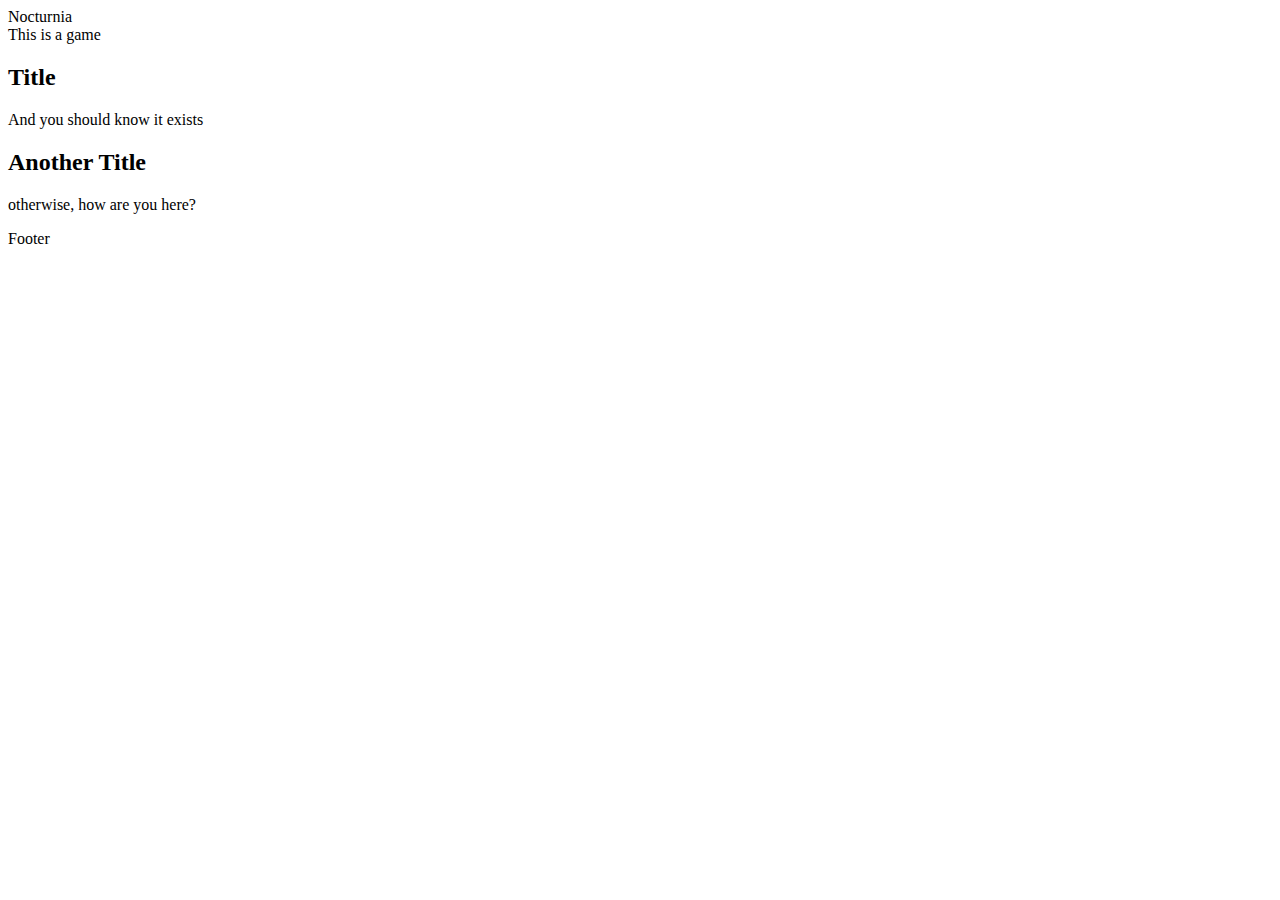
==== index.html @ ace55f6f "Add index page" ====
<!DOCTYPE html>
<html lang="en">
<head>
    <meta charset="UTF-8">
    <meta name="viewport" content="width=device-width, initial-scale=1.0">
    <title>Themes by Castlevi</title>
    <link rel="stylesheet" href="styles.css">
</head>
<body>
    <div class="header">Nocturnia</div>
    <div class="content">
        This is a game
        <h2>Title</h2>
        <p>And you should know it exists</p>
        <h2>Another Title</h2>
        <p>otherwise, how are you here?</p>
    </div>
    <div class="footer">
        Footer
    </div>
</body>
</html>
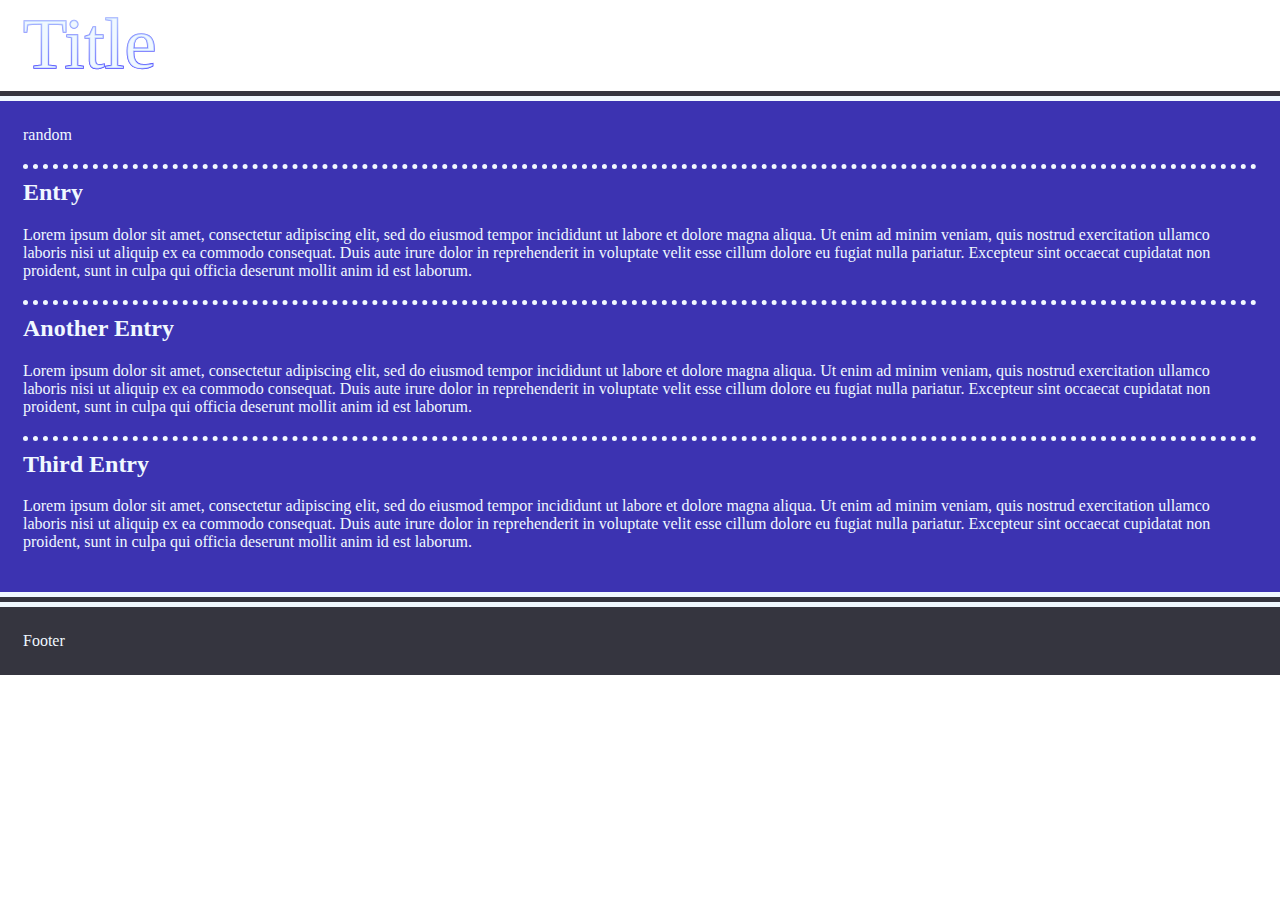
==== commit 2ad59e6f: "Add text" ====
--- a/index.html
+++ b/index.html
@@ -7,13 +7,27 @@
     <link rel="stylesheet" href="styles.css">
 </head>
 <body>
-    <div class="header">Nocturnia</div>
+    <div class="header">Title</div>
     <div class="content">
-        This is a game
-        <h2>Title</h2>
-        <p>And you should know it exists</p>
-        <h2>Another Title</h2>
-        <p>otherwise, how are you here?</p>
+        random
+        <h2>Entry</h2>
+        <p>Lorem ipsum dolor sit amet, consectetur adipiscing elit, 
+            sed do eiusmod tempor incididunt ut labore et dolore magna aliqua. 
+            Ut enim ad minim veniam, quis nostrud exercitation ullamco laboris nisi ut aliquip ex ea commodo consequat. 
+            Duis aute irure dolor in reprehenderit in voluptate velit esse cillum dolore eu fugiat nulla pariatur. 
+            Excepteur sint occaecat cupidatat non proident, sunt in culpa qui officia deserunt mollit anim id est laborum.</p>
+        <h2>Another Entry</h2>
+        <p>Lorem ipsum dolor sit amet, consectetur adipiscing elit, 
+            sed do eiusmod tempor incididunt ut labore et dolore magna aliqua. 
+            Ut enim ad minim veniam, quis nostrud exercitation ullamco laboris nisi ut aliquip ex ea commodo consequat. 
+            Duis aute irure dolor in reprehenderit in voluptate velit esse cillum dolore eu fugiat nulla pariatur. 
+            Excepteur sint occaecat cupidatat non proident, sunt in culpa qui officia deserunt mollit anim id est laborum.</p>
+            <h2>Third Entry</h2>
+        <p>Lorem ipsum dolor sit amet, consectetur adipiscing elit, 
+            sed do eiusmod tempor incididunt ut labore et dolore magna aliqua. 
+            Ut enim ad minim veniam, quis nostrud exercitation ullamco laboris nisi ut aliquip ex ea commodo consequat. 
+            Duis aute irure dolor in reprehenderit in voluptate velit esse cillum dolore eu fugiat nulla pariatur. 
+            Excepteur sint occaecat cupidatat non proident, sunt in culpa qui officia deserunt mollit anim id est laborum.</p>
     </div>
     <div class="footer">
         Footer
--- a/styles.css
+++ b/styles.css
@@ -0,0 +1,41 @@
+div {
+    color: aliceblue;
+    padding: 25px;
+    margin-left: -10px;
+    margin-right: -10px;
+}
+
+.header {
+    background-color: aliceblue;
+    border-bottom: 5px solid rgba(2, 2, 15, 0.8);
+    color: black;
+    box-sizing: border-box;
+    margin-top: -10px;
+    padding: 5px;
+    padding-left: 25px;
+
+    font-size: 72px;
+    color: aliceblue;
+    background: -webkit-linear-gradient(90deg, rgb(38, 0, 255), aliceblue 100%);
+    -webkit-background-clip: text;
+    -webkit-text-stroke-width: 1.5px;
+    -webkit-text-stroke-color: rgba(0, 81, 255, 0.2);
+    
+}
+
+.content {
+    background-color: hsla(244, 100%, 31%, 0.8);
+    border-top: 5px solid aliceblue;
+}
+
+.footer {
+    background-color: rgba(2, 2, 15, 0.8);
+    color: aliceblue;
+    margin-bottom: 10px;
+    border-top: 15px double aliceblue;
+}
+
+h2 {
+    border-top: 5px dotted aliceblue;
+    padding-top: 10px;
+}
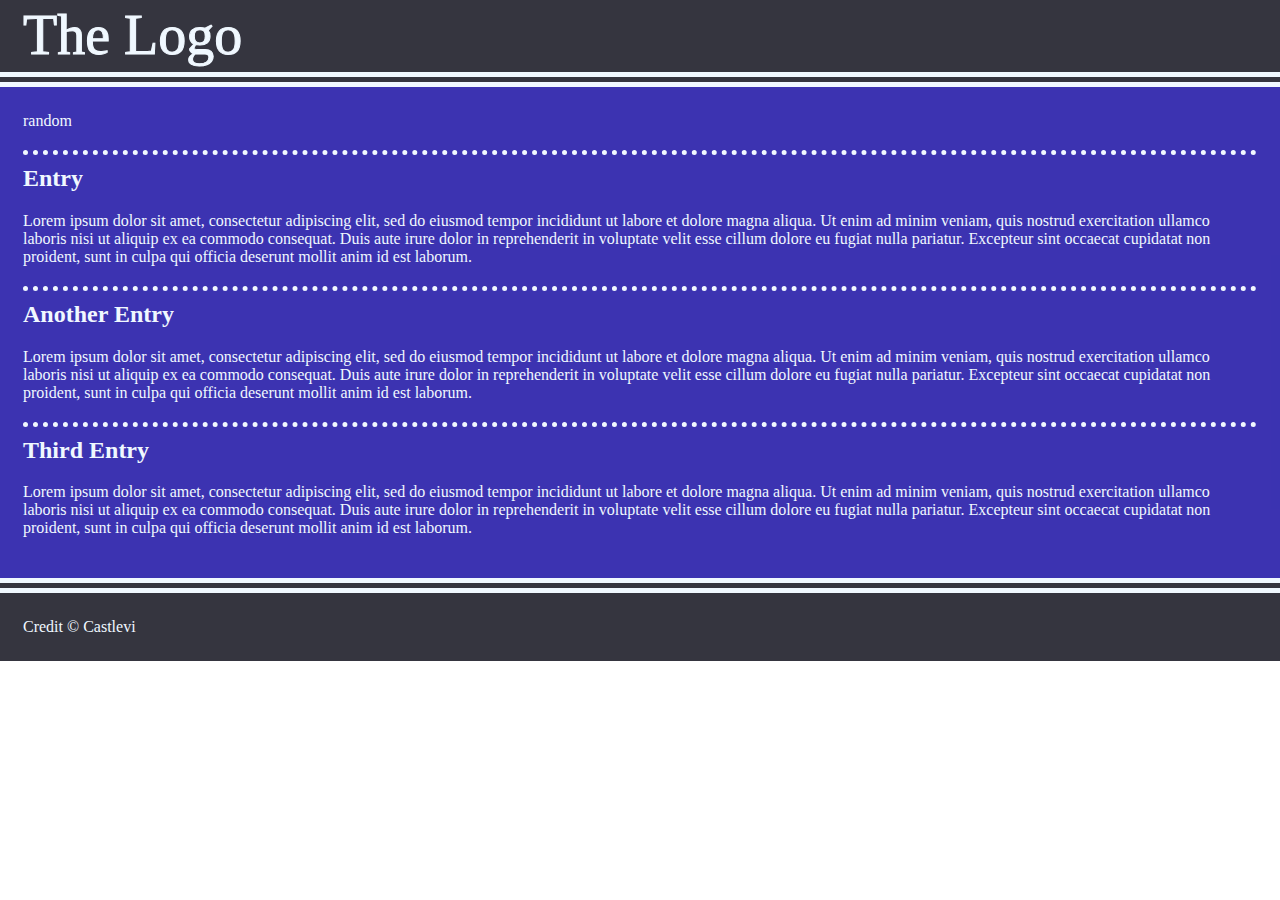
==== commit 6f24a415: "Populate footer" ====
--- a/index.html
+++ b/index.html
@@ -7,7 +7,7 @@
     <link rel="stylesheet" href="styles.css">
 </head>
 <body>
-    <div class="header">Title</div>
+    <div class="header">The Logo</div>
     <div class="content">
         random
         <h2>Entry</h2>
@@ -30,7 +30,7 @@
             Excepteur sint occaecat cupidatat non proident, sunt in culpa qui officia deserunt mollit anim id est laborum.</p>
     </div>
     <div class="footer">
-        Footer
+        Credit © Castlevi
     </div>
 </body>
 </html>--- a/styles.css
+++ b/styles.css
@@ -6,26 +6,24 @@
 }
 
 .header {
-    background-color: aliceblue;
-    border-bottom: 5px solid rgba(2, 2, 15, 0.8);
+    border-bottom: 15px double aliceblue;
     color: black;
     box-sizing: border-box;
     margin-top: -10px;
     padding: 5px;
     padding-left: 25px;
 
-    font-size: 72px;
+    font-size: 56px;
     color: aliceblue;
-    background: -webkit-linear-gradient(90deg, rgb(38, 0, 255), aliceblue 100%);
-    -webkit-background-clip: text;
-    -webkit-text-stroke-width: 1.5px;
-    -webkit-text-stroke-color: rgba(0, 81, 255, 0.2);
+    -webkit-text-stroke-width: 1px;
+    -webkit-text-stroke-color:  aliceblue;
+    background: rgba(2, 2, 15, 0.8);
     
 }
 
 .content {
-    background-color: hsla(244, 100%, 31%, 0.8);
-    border-top: 5px solid aliceblue;
+    background: hsla(244, 100%, 31%, 0.8);
+    box-sizing: border-box;
 }
 
 .footer {
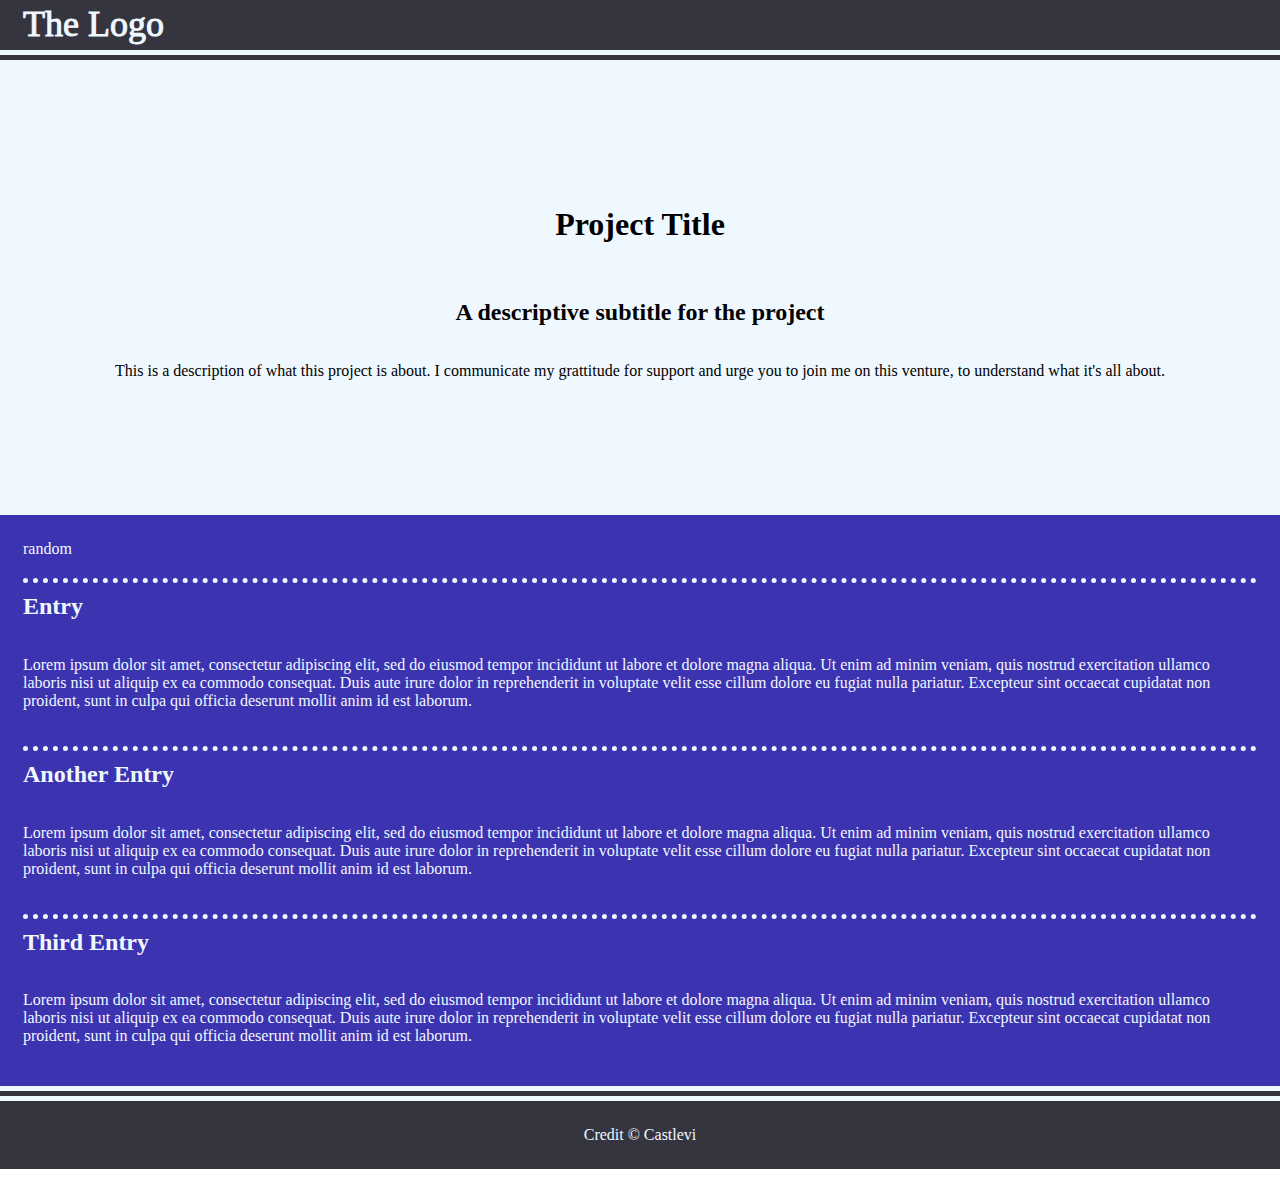
==== commit 8764c949: "Add hero section" ====
--- a/index.html
+++ b/index.html
@@ -8,6 +8,13 @@
 </head>
 <body>
     <div class="header">The Logo</div>
+    <div class="hero">
+        <h1>Project Title</h1>
+        <h2>A descriptive subtitle for the project</h2>
+        <p>This is a description of what this project is about. 
+            I communicate my grattitude for support and urge you to join me on this venture, 
+            to understand what it's all about.</p>
+    </div>
     <div class="content">
         random
         <h2>Entry</h2>
--- a/styles.css
+++ b/styles.css
@@ -3,6 +3,7 @@
     padding: 25px;
     margin-left: -10px;
     margin-right: -10px;
+    display: flex;
 }
 
 .header {
@@ -13,17 +14,29 @@
     padding: 5px;
     padding-left: 25px;
 
-    font-size: 56px;
+    font-size: 36px;
     color: aliceblue;
     -webkit-text-stroke-width: 1px;
     -webkit-text-stroke-color:  aliceblue;
-    background: rgba(2, 2, 15, 0.8);
-    
+    background: rgba(2, 2, 15, 0.8);   
+}
+
+.hero {
+    min-width: none;
+    min-height: 400px;
+    display: flex;
+    flex-direction: column;
+    background-color: aliceblue;
+    color: black;
+    align-items: center;
+    justify-content: center;
 }
 
 .content {
     background: hsla(244, 100%, 31%, 0.8);
     box-sizing: border-box;
+    flex-direction: column;
+
 }
 
 .footer {
@@ -31,6 +44,7 @@
     color: aliceblue;
     margin-bottom: 10px;
     border-top: 15px double aliceblue;
+    justify-content: center;
 }
 
 h2 {
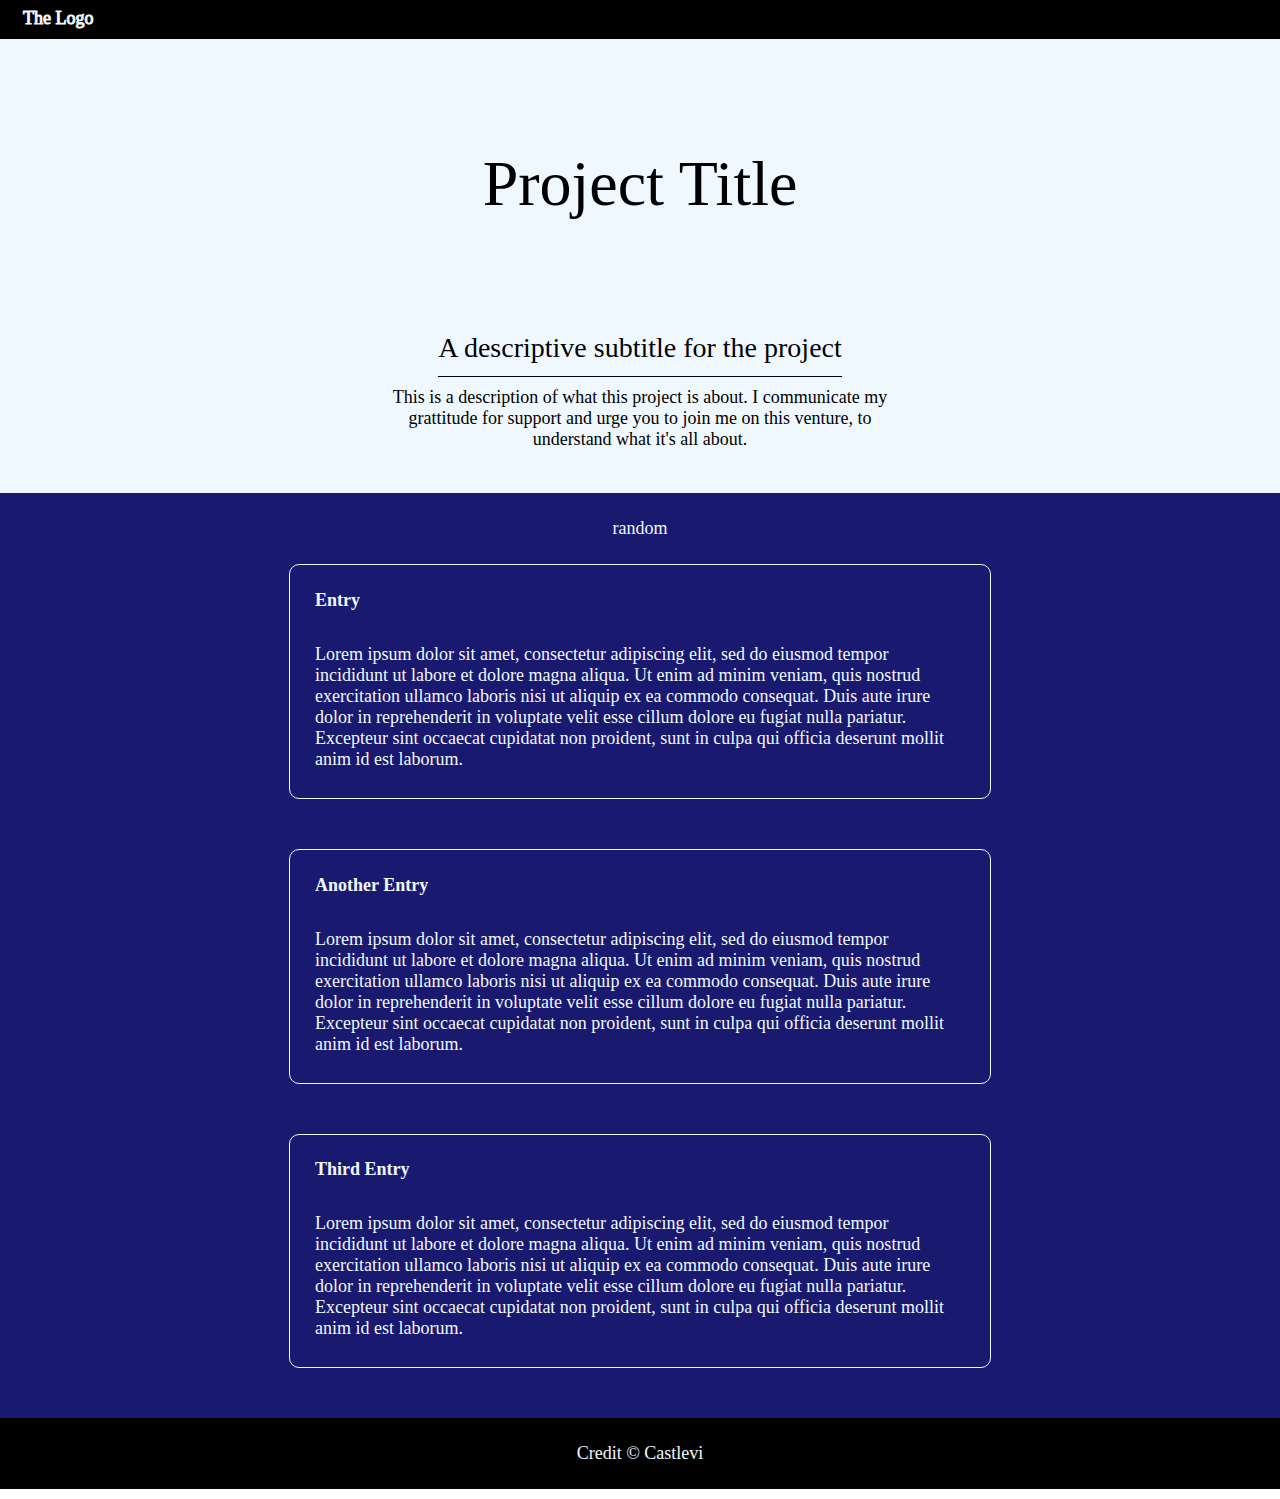
==== commit 347ef409: "Simplify layout + introduce flex structure" ====
--- a/index.html
+++ b/index.html
@@ -10,31 +10,34 @@
     <div class="header">The Logo</div>
     <div class="hero">
         <h1>Project Title</h1>
-        <h2>A descriptive subtitle for the project</h2>
+        <h3>A descriptive subtitle for the project</h2>
         <p>This is a description of what this project is about. 
             I communicate my grattitude for support and urge you to join me on this venture, 
             to understand what it's all about.</p>
     </div>
     <div class="content">
         random
-        <h2>Entry</h2>
+        <div><h2>Entry</h2>
         <p>Lorem ipsum dolor sit amet, consectetur adipiscing elit, 
             sed do eiusmod tempor incididunt ut labore et dolore magna aliqua. 
             Ut enim ad minim veniam, quis nostrud exercitation ullamco laboris nisi ut aliquip ex ea commodo consequat. 
             Duis aute irure dolor in reprehenderit in voluptate velit esse cillum dolore eu fugiat nulla pariatur. 
             Excepteur sint occaecat cupidatat non proident, sunt in culpa qui officia deserunt mollit anim id est laborum.</p>
-        <h2>Another Entry</h2>
+        </div>
+        <div><h2>Another Entry</h2>
         <p>Lorem ipsum dolor sit amet, consectetur adipiscing elit, 
             sed do eiusmod tempor incididunt ut labore et dolore magna aliqua. 
             Ut enim ad minim veniam, quis nostrud exercitation ullamco laboris nisi ut aliquip ex ea commodo consequat. 
             Duis aute irure dolor in reprehenderit in voluptate velit esse cillum dolore eu fugiat nulla pariatur. 
             Excepteur sint occaecat cupidatat non proident, sunt in culpa qui officia deserunt mollit anim id est laborum.</p>
-            <h2>Third Entry</h2>
+        </div>   
+        <div><h2>Third Entry</h2>
         <p>Lorem ipsum dolor sit amet, consectetur adipiscing elit, 
             sed do eiusmod tempor incididunt ut labore et dolore magna aliqua. 
             Ut enim ad minim veniam, quis nostrud exercitation ullamco laboris nisi ut aliquip ex ea commodo consequat. 
             Duis aute irure dolor in reprehenderit in voluptate velit esse cillum dolore eu fugiat nulla pariatur. 
             Excepteur sint occaecat cupidatat non proident, sunt in culpa qui officia deserunt mollit anim id est laborum.</p>
+        </div>
     </div>
     <div class="footer">
         Credit © Castlevi
--- a/styles.css
+++ b/styles.css
@@ -1,3 +1,8 @@
+* {
+    font-family: 'railway', 'Times New Roman', Times, serif;
+    font-size: 18px;
+}
+
 div {
     color: aliceblue;
     padding: 25px;
@@ -7,18 +12,17 @@
 }
 
 .header {
-    border-bottom: 15px double aliceblue;
-    color: black;
     box-sizing: border-box;
     margin-top: -10px;
-    padding: 5px;
+    padding: 10px;
     padding-left: 25px;
 
-    font-size: 36px;
+    font-size: 18px;
+    font-weight: 100;
     color: aliceblue;
     -webkit-text-stroke-width: 1px;
     -webkit-text-stroke-color:  aliceblue;
-    background: rgba(2, 2, 15, 0.8);   
+    background: black;
 }
 
 .hero {
@@ -32,22 +36,52 @@
     justify-content: center;
 }
 
+.hero h1 {
+    font-size: 64px;
+    font-weight: 100;
+    padding: 40px 0;
+}
+
+.hero h3 {
+    display: flex;
+    font-size: 28px;
+    font-weight: 100;
+    max-width: 750px;
+    min-width: none;
+    border-bottom: 1px solid black;
+    padding-bottom: 12px;
+}
+
+.hero p {
+    margin-top: -18px;
+    max-width: 500px;
+    align-self: center;
+    text-align: center;
+}
+
 .content {
-    background: hsla(244, 100%, 31%, 0.8);
+    background: midnightblue;
     box-sizing: border-box;
     flex-direction: column;
+    display: flex;
+    flex-direction: column;
+    align-items: center;
+}
 
+.content div {
+    flex: 1;
+    border: 1px solid aliceblue;
+    border-radius: 10px;
+    margin: 25px;
+    padding: 10px 25px;
+    display: flex;
+    flex-direction: column;
+    max-width: 650px;
 }
 
 .footer {
-    background-color: rgba(2, 2, 15, 0.8);
+    background-color: black;
     color: aliceblue;
     margin-bottom: 10px;
-    border-top: 15px double aliceblue;
     justify-content: center;
 }
-
-h2 {
-    border-top: 5px dotted aliceblue;
-    padding-top: 10px;
-}
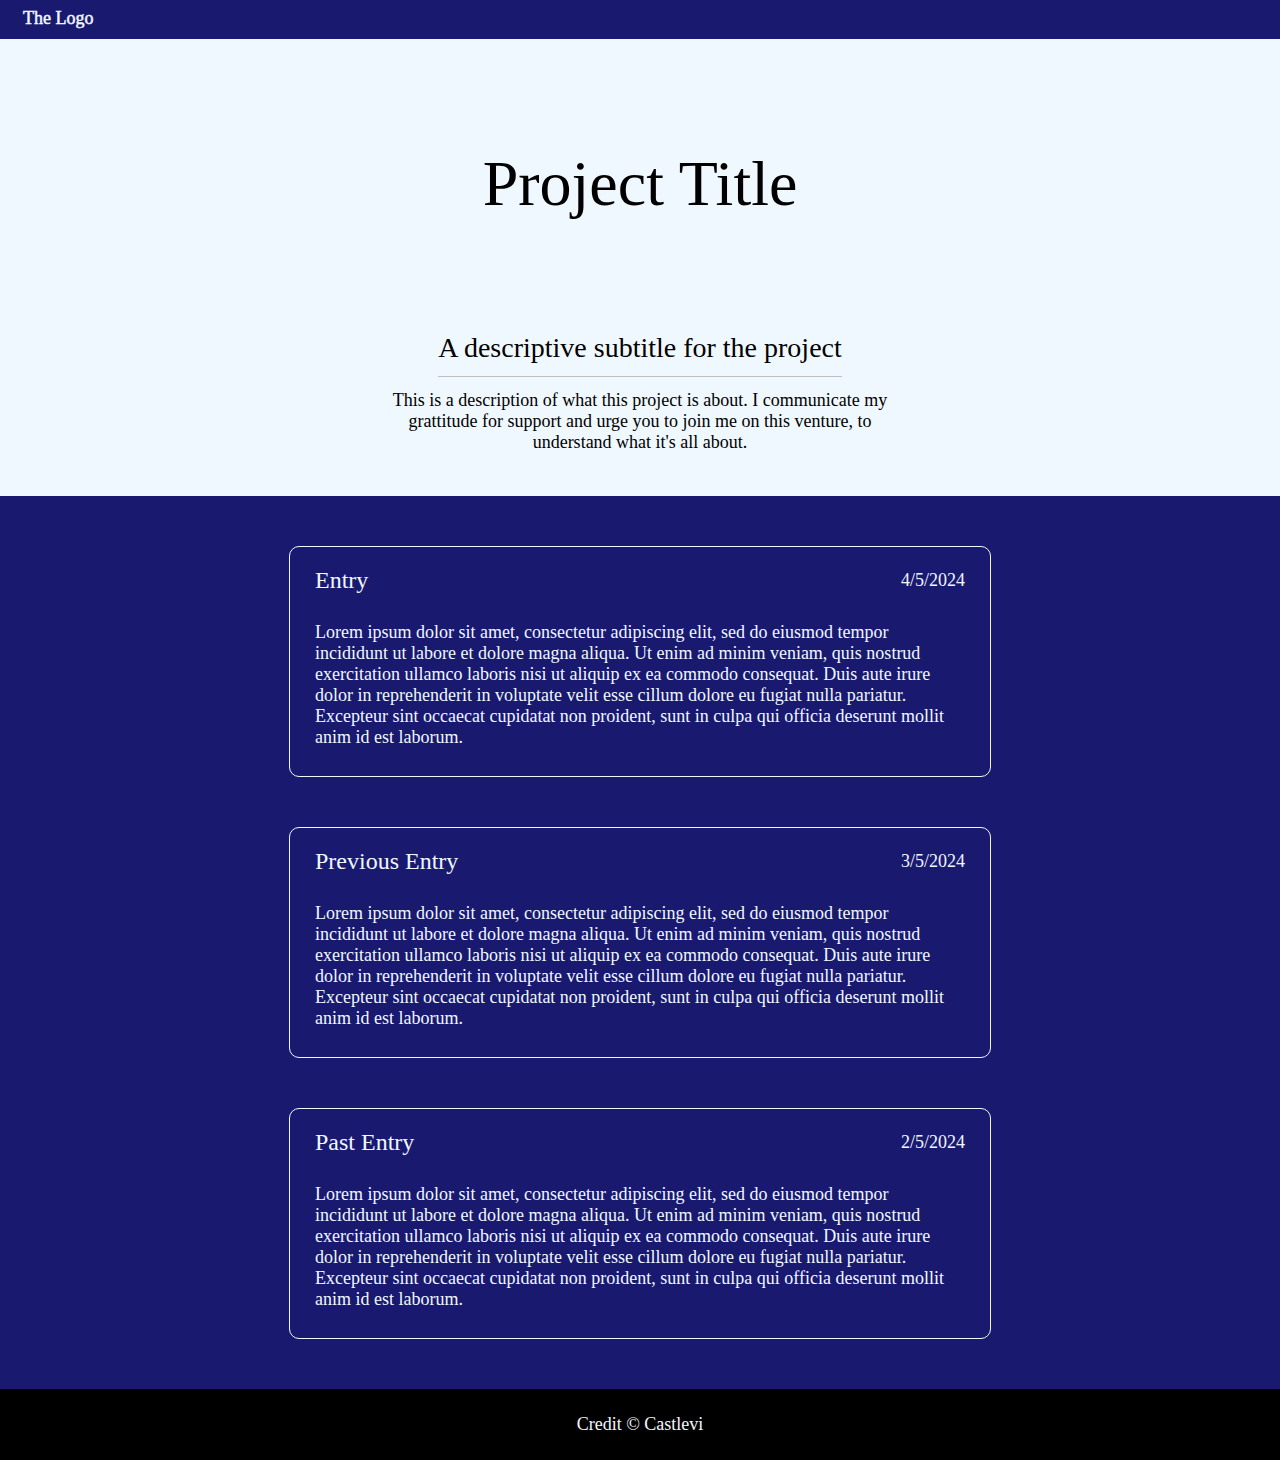
==== commit 7033daa5: "Added entry sections responsiveness" ====
--- a/index.html
+++ b/index.html
@@ -16,22 +16,33 @@
             to understand what it's all about.</p>
     </div>
     <div class="content">
-        random
-        <div><h2>Entry</h2>
+        <div class="entry">
+            <div>
+                <a href="#">Entry</a>
+                <p>4/5/2024</p>
+            </div>
         <p>Lorem ipsum dolor sit amet, consectetur adipiscing elit, 
             sed do eiusmod tempor incididunt ut labore et dolore magna aliqua. 
             Ut enim ad minim veniam, quis nostrud exercitation ullamco laboris nisi ut aliquip ex ea commodo consequat. 
             Duis aute irure dolor in reprehenderit in voluptate velit esse cillum dolore eu fugiat nulla pariatur. 
             Excepteur sint occaecat cupidatat non proident, sunt in culpa qui officia deserunt mollit anim id est laborum.</p>
         </div>
-        <div><h2>Another Entry</h2>
+        <div class="entry">
+            <div>
+                <a href="#">Previous Entry</a>
+                <p>3/5/2024</p>
+            </div>
         <p>Lorem ipsum dolor sit amet, consectetur adipiscing elit, 
             sed do eiusmod tempor incididunt ut labore et dolore magna aliqua. 
             Ut enim ad minim veniam, quis nostrud exercitation ullamco laboris nisi ut aliquip ex ea commodo consequat. 
             Duis aute irure dolor in reprehenderit in voluptate velit esse cillum dolore eu fugiat nulla pariatur. 
             Excepteur sint occaecat cupidatat non proident, sunt in culpa qui officia deserunt mollit anim id est laborum.</p>
         </div>   
-        <div><h2>Third Entry</h2>
+        <div class="entry">
+            <div>
+                <a href="#">Past Entry</a>
+                <p>2/5/2024</p>
+            </div>
         <p>Lorem ipsum dolor sit amet, consectetur adipiscing elit, 
             sed do eiusmod tempor incididunt ut labore et dolore magna aliqua. 
             Ut enim ad minim veniam, quis nostrud exercitation ullamco laboris nisi ut aliquip ex ea commodo consequat. 
--- a/styles.css
+++ b/styles.css
@@ -20,9 +20,9 @@
     font-size: 18px;
     font-weight: 100;
     color: aliceblue;
-    -webkit-text-stroke-width: 1px;
+    -webkit-text-stroke-width: .5px;
     -webkit-text-stroke-color:  aliceblue;
-    background: black;
+    background: midnightblue;
 }
 
 .hero {
@@ -48,12 +48,12 @@
     font-weight: 100;
     max-width: 750px;
     min-width: none;
-    border-bottom: 1px solid black;
+    border-bottom: 1px solid silver;
     padding-bottom: 12px;
 }
 
 .hero p {
-    margin-top: -18px;
+    margin-top: -15px;
     max-width: 500px;
     align-self: center;
     text-align: center;
@@ -68,7 +68,7 @@
     align-items: center;
 }
 
-.content div {
+.content .entry {
     flex: 1;
     border: 1px solid aliceblue;
     border-radius: 10px;
@@ -79,9 +79,27 @@
     max-width: 650px;
 }
 
+.entry div {
+    display: flex;
+    justify-content: space-between;
+    margin: -30px -25px;
+}
+
+.entry div a {
+    text-decoration: none;
+    font-size: 24px;
+    color: aliceblue;
+    padding: 15px 0;
+}
+
 .footer {
     background-color: black;
     color: aliceblue;
     margin-bottom: 10px;
     justify-content: center;
 }
+
+.content .entry div a:hover {
+    border-bottom: 1px solid aliceblue;
+    margin-bottom: -1px;
+}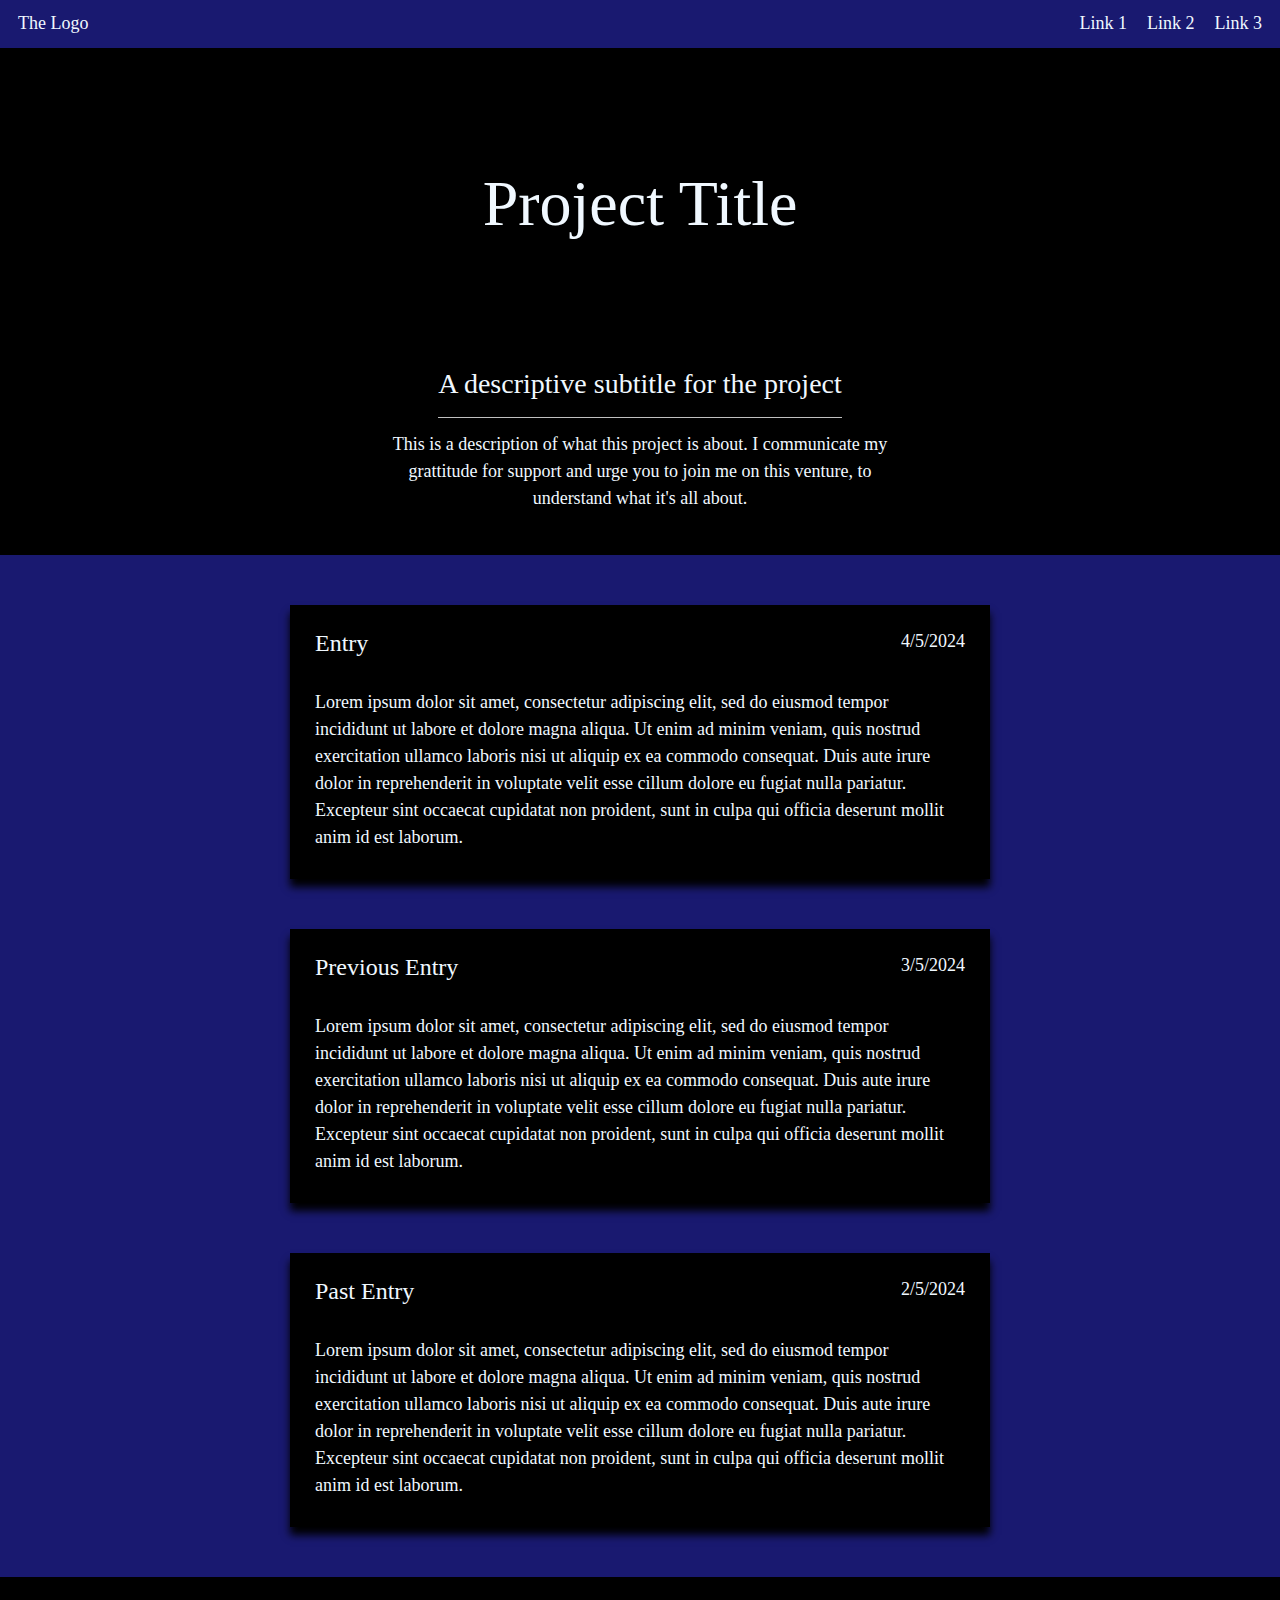
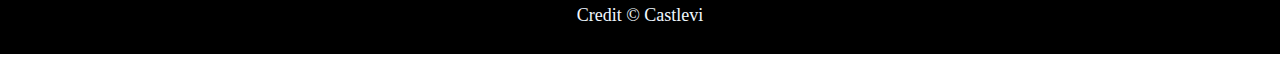
==== commit ef6bb6ea: "Add links to header section + link visibility" ====
--- a/index.html
+++ b/index.html
@@ -7,7 +7,14 @@
     <link rel="stylesheet" href="styles.css">
 </head>
 <body>
-    <div class="header">The Logo</div>
+    <div class="header">
+        <a href="#">The Logo</a>
+        <ul>
+            <li><a href="#">Link 1</a></li>
+            <li><a href="#">Link 2</a></li>
+            <li><a href="#">Link 3</a></li>
+        </ul>
+    </div>
     <div class="hero">
         <h1>Project Title</h1>
         <h3>A descriptive subtitle for the project</h2>
--- a/styles.css
+++ b/styles.css
@@ -1,6 +1,7 @@
 * {
     font-family: 'railway', 'Times New Roman', Times, serif;
     font-size: 18px;
+    line-height: 150%;
 }
 
 div {
@@ -12,17 +13,34 @@
 }
 
 .header {
-    box-sizing: border-box;
     margin-top: -10px;
     padding: 10px;
-    padding-left: 25px;
-
+    height: 30px;
     font-size: 18px;
     font-weight: 100;
     color: aliceblue;
-    -webkit-text-stroke-width: .5px;
-    -webkit-text-stroke-color:  aliceblue;
     background: midnightblue;
+    justify-content: space-between;
+    align-items: center;
+    display: flex;
+}
+
+.header ul {
+    display: flex;
+    margin: 0px;   
+    list-style-type: none;
+}
+
+.header a {
+    text-decoration: none;
+    font-size: 24px;
+    color: aliceblue;
+    flex: 1;
+    font-size: 18px;
+    padding: 10px;
+    margin: 0;
+    display: inline;
+    max-width: 100px;
 }
 
 .hero {
@@ -30,8 +48,8 @@
     min-height: 400px;
     display: flex;
     flex-direction: column;
-    background-color: aliceblue;
-    color: black;
+    background-color: black;
+    color: aliceblue;
     align-items: center;
     justify-content: center;
 }
@@ -70,8 +88,8 @@
 
 .content .entry {
     flex: 1;
-    border: 1px solid aliceblue;
-    border-radius: 10px;
+    background-color: black;
+    box-shadow: 0 8px 8px 0px black;
     margin: 25px;
     padding: 10px 25px;
     display: flex;
@@ -102,4 +120,13 @@
 .content .entry div a:hover {
     border-bottom: 1px solid aliceblue;
     margin-bottom: -1px;
+    color: white;
+    -webkit-text-stroke-width: .5px;
+    -webkit-text-stroke-color:  white;
+}
+
+.header a:hover {
+    color: white;
+    -webkit-text-stroke-width: .5px;
+    -webkit-text-stroke-color:  white;
 }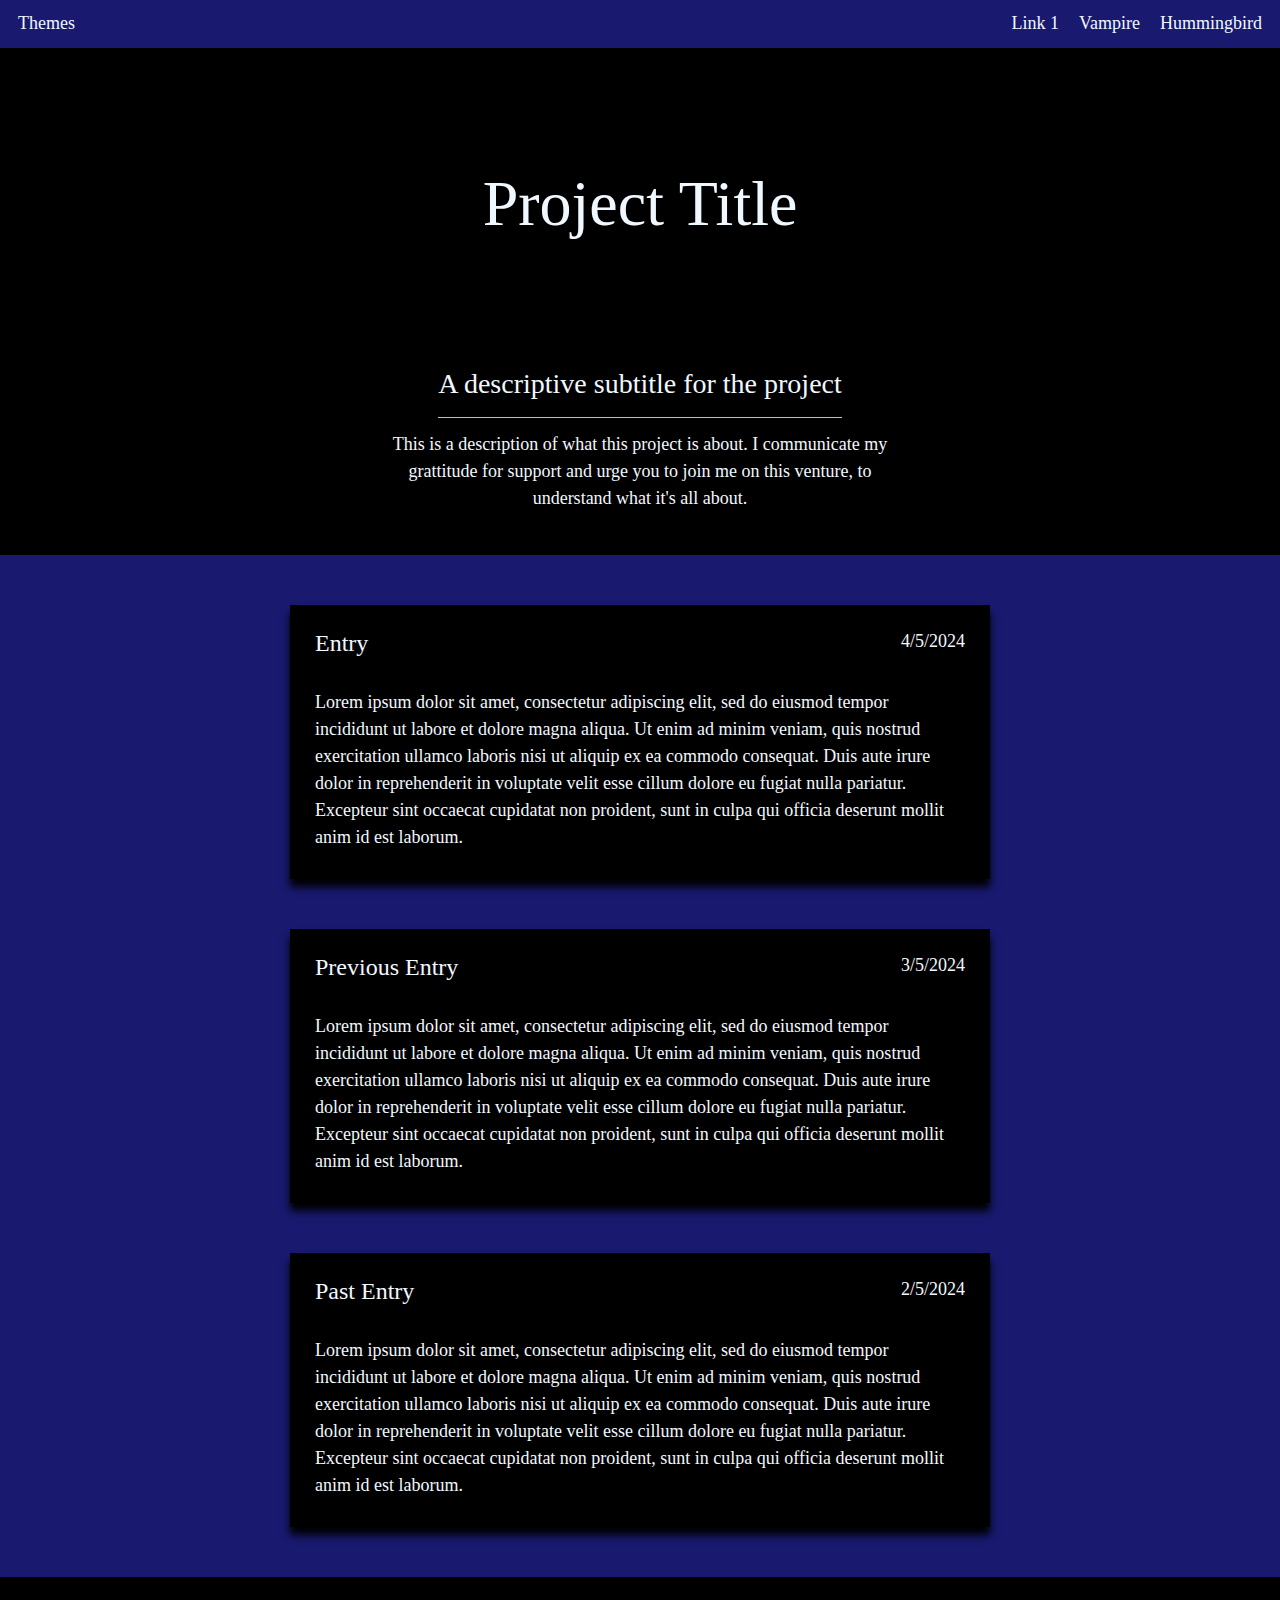
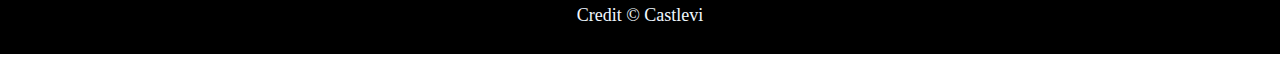
==== commit 9b62532c: "Add links to branching themes" ====
--- a/index.html
+++ b/index.html
@@ -8,11 +8,11 @@
 </head>
 <body>
     <div class="header">
-        <a href="#">The Logo</a>
+        <a href="index.html">Themes</a>
         <ul>
             <li><a href="#">Link 1</a></li>
-            <li><a href="#">Link 2</a></li>
-            <li><a href="#">Link 3</a></li>
+            <li><a href="theme-2.html">Vampire</a></li>
+            <li><a href="theme-3.html">Hummingbird</a></li>
         </ul>
     </div>
     <div class="hero">
